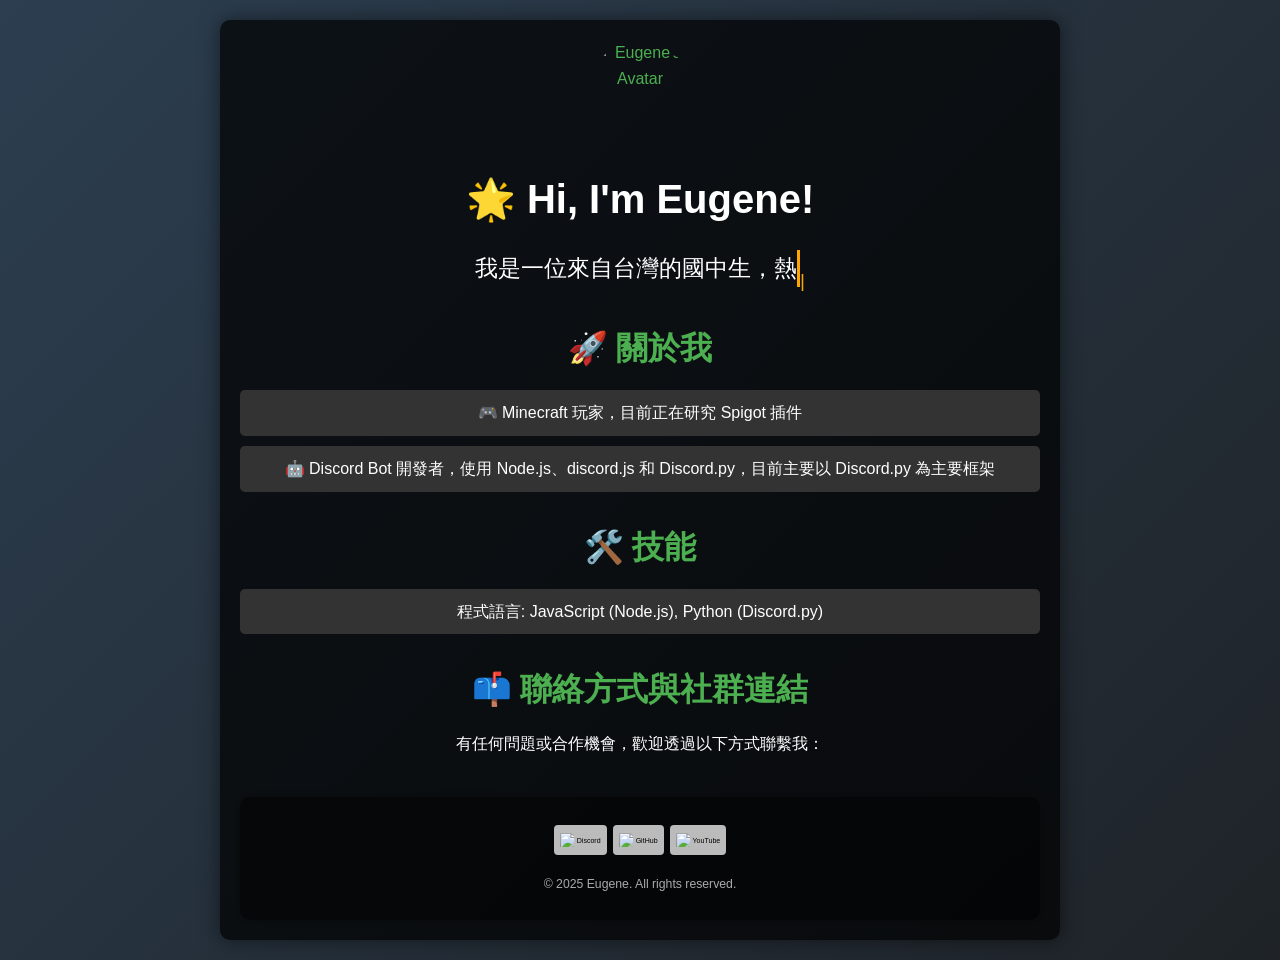
==== index.html @ 7150d5fd "Update index.html" ====
<!DOCTYPE html>
<html lang="zh-TW">
<head>
    <meta charset="UTF-8">
    <meta name="viewport" content="width=device-width, initial-scale=1.0">
    <title>Eugene</title>
    <link rel="stylesheet" href="styles.css">
</head>
<body>
    <div class="loader">
        <div class="square square1"></div>
        <div class="square square2"></div>
        <p class="loading-text" id="loading-text">載入中...</p>
    </div>

    <div class="container">
        <header>
            <a href="#">
                <img src="https://i.postimg.cc/kMyX6Kq3/image.png" alt="Eugene's Avatar" class="avatar">
            </a>
            <h1>🌟 Hi, I'm Eugene!</h1>
            <p><span class="typed-text"></span><span class="cursor">|</span></p>
        </header>

        <section id="about">
            <h2>🚀 關於我</h2>
            <ul>
                <li>🎮 Minecraft 玩家，目前正在研究 Spigot 插件</li>
                <li>🤖 Discord Bot 開發者，使用 Node.js、discord.js 和 Discord.py，目前主要以 Discord.py 為主要框架</li>
            </ul>
        </section>

        <section id="skills">
            <h2>🛠️ 技能</h2>
            <ul>
                <li>程式語言: JavaScript (Node.js), Python (Discord.py)</li>
            </ul>
        </section>

        <section id="contact">
            <h2>📫 聯絡方式與社群連結</h2>
            <p>有任何問題或合作機會，歡迎透過以下方式聯繫我：</p>
            <div class="contact-button-container">
            </div>
        </section>

        <footer>
            <div class="social-links">
                <a href="https://discord.com/users/eugene526" target="_blank" class="social-btn discord">
                  <img src="https://cdn-icons-png.flaticon.com/512/2111/2111370.png" alt="Discord">
                  <span>Discord</span>
                </a>
                <a href="https://github.com/eugene526" target="_blank" class="social-btn github">
                  <img src="https://cdn-icons-png.flaticon.com/512/733/733553.png" alt="GitHub">
                  <span>GitHub</span>
                </a>
                <a href="https://www.youtube.com/@EugeneTV-526" target="_blank" class="social-btn youtube">
                  <img src="https://cdn-icons-png.flaticon.com/512/1384/1384060.png" alt="YouTube">
                  <span>YouTube</span>
                </a>

            </div>
            <p class="copyright">© 2025 Eugene. All rights reserved.</p>
        </footer>
    </div>
    <script>
    document.addEventListener("DOMContentLoaded", () => {
        const text = "我是一位來自台灣的國中生，熱衷於LINE與Discord機器人的開發與技術學習，專注於 Discord Bot 與 Minecraft 插件的設計與實作。";
        const typedText = document.querySelector(".typed-text");
        let index = 0;

        function type() {
            if (index < text.length) {
                typedText.textContent += text.charAt(index);
                index++;
                setTimeout(type, 90);
            }
        }

        type();
    });
</script>

</body>
</html>
---- styles.css ----
body {
    background: linear-gradient(-45deg, #1a1a1a, #2c3e50, #1a1a1a, #2c3e50);
    background-size: 400% 400%;
    animation: gradientBG 15s ease infinite;
    color: #ffffff;
    font-family: Arial, sans-serif;
    line-height: 1.6;
    margin: 0;
    padding: 20px;
    display: flex;
    justify-content: center;
    align-items: center;
    min-height: 100vh;
    opacity: 0;
    animation: fadeIn 1.5s ease forwards;
    transition: opacity 1s ease-in-out;
}

@keyframes gradientBG {
    0% { background-position: 0% 50%; }
    50% { background-position: 100% 50%; }
    100% { background-position: 0% 50%; }
}

@keyframes fadeIn {
    to { opacity: 1; }
}

.loader {
    position: fixed;
    width: 100%;
    height: 100%;
    background: #121212;
    display: flex;
    justify-content: center;
    align-items: center;
    flex-direction: column;
    gap: 20px;
    z-index: 9999;
    animation: fadeOut 2s ease forwards;
}

.square {
    position: absolute;
    width: 100px;
    height: 100px;
    border: 4px solid #00bfff;
    animation: rotate 2s linear infinite;
}

.square1 {
    animation-direction: normal;
}

.square2 {
    animation-direction: reverse;
    border-color: #ff4500;
}

.loading-text {
    color: #fff;
    font-size: 18px;
    font-weight: bold;
}

@keyframes rotate {
    0% { transform: rotate(0deg); }
    100% { transform: rotate(360deg); }
}

@keyframes fadeOut {
    0% { opacity: 1; }
    100% { opacity: 0; visibility: hidden; }
}

body.loaded {
    opacity: 1;
}

.container {
    text-align: center;
    max-width: 800px;
    width: 100%;
    padding: 20px;
    background-color: rgba(0, 0, 0, 0.7);
    border-radius: 10px;
    box-shadow: 0 0 20px rgba(0, 0, 0, 0.5);
}

header h1 {
    font-size: 2.5em;
    margin-bottom: 10px;
    animation: slideIn 1s ease;
}

header p {
    font-size: 1.2em;
    color: #cccccc;
    animation: slideIn 1.2s ease;
}

@keyframes slideIn {
    from { transform: translateY(-20px); opacity: 0; }
    to { transform: translateY(0); opacity: 1; }
}

section {
    margin-bottom: 30px;
    animation: fadeInUp 1s ease;
}

@keyframes fadeInUp {
    from { transform: translateY(20px); opacity: 0; }
    to { transform: translateY(0); opacity: 1; }
}

h2 {
    font-size: 2em;
    color: #4CAF50;
    margin-bottom: 15px;
}

ul {
    list-style-type: none;
    padding: 0;
}

ul li {
    background-color: #333333;
    margin: 10px 0;
    padding: 10px;
    border-radius: 5px;
    transition: transform 0.3s ease, background-color 0.3s ease;
}

ul li:hover {
    transform: scale(1.05);
    background-color: #444444;
}

a {
    color: #4CAF50;
    text-decoration: none;
    transition: color 0.3s ease;
}

a:hover {
    color: #66ff66;
    text-decoration: underline;
}

footer {
    text-align: center;
    margin-top: 40px;
    font-size: 0.9em;
    color: #cccccc;
    animation: fadeIn 2s ease;
    padding: 20px;
    background-color: rgba(0, 0, 0, 0.5);
    border-radius: 10px;
    box-shadow: 0 0 10px rgba(0, 0, 0, 0.3);
}

footer p {
    margin: 5px 0;
}

.contact-methods {
    margin-top: 15px;
}

.contact-item {
    display: flex;
    align-items: center;
    justify-content: center;
    gap: 8px;
    margin: 10px 0;
    padding: 8px 15px;
    background-color: rgba(255, 255, 255, 0.1);
    border-radius: 8px;
    transition: background-color 0.3s ease;
}

.contact-item:hover {
    background-color: rgba(255, 255, 255, 0.2);
}

.contact-item img {
    opacity: 0.8;
}

.social-links {
    display: flex;
    justify-content: center;
    align-items: center;
    gap: 6px;
    margin: 8px 0;
    flex-wrap: wrap;
}

.social-btn {
    display: flex;
    align-items: center;
    gap: 3px;
    padding: 2px 6px;
    background-color: #bbbbbb;
    border-radius: 4px;
    transition: all 0.2s ease;
    color: black;
    text-decoration: none;
    font-size: 0.7em;
    box-shadow: 0 1px 2px rgba(0, 0, 0, 0.2);
    line-height: 1;
    height: 26px;
}

.social-btn img {
    width: 14px;
    height: 14px;
    transition: transform 0.2s ease;
    margin-bottom: 1px;
}

.social-btn span {
    font-size: 0.7em;
}

.social-btn:hover {
    background-color: #dddddd;
    transform: translateY(-1px);
}

.social-btn:hover img {
    transform: scale(1.05);
}


.copyright {
    color: #aaa;
    font-size: 0.85em;
    margin-top: 20px;
}

.made-by {
    color: #888;
    font-size: 0.8em;
    margin-top: 5px;
    font-style: italic;
}

.avatar {
    display: block;
    width: 100px;
    height: 100px;
    border-radius: 50%;
    object-fit: cover;
    margin: 0 auto 10px;
    transition: transform 0.5s ease-in-out;
}

.hidden {
    display: none;
}

.typed-text {
    font-size: 1.2em;
    color: #ffffff;
    white-space: nowrap;
    overflow: hidden;
    border-right: 0.15em solid orange;
    animation: typing 4s steps(40, end), blink 0.75s step-end infinite;
    display: inline-block;
    max-width: 100%;
}

.cursor {
    display: inline-block;
    background-color: transparent;
    color: orange;
    animation: blink 0.75s step-end infinite;
}

@keyframes typing {
    from { width: 0 }
    to { width: 100% }
}

@keyframes blink {
    50% { opacity: 0; }
}
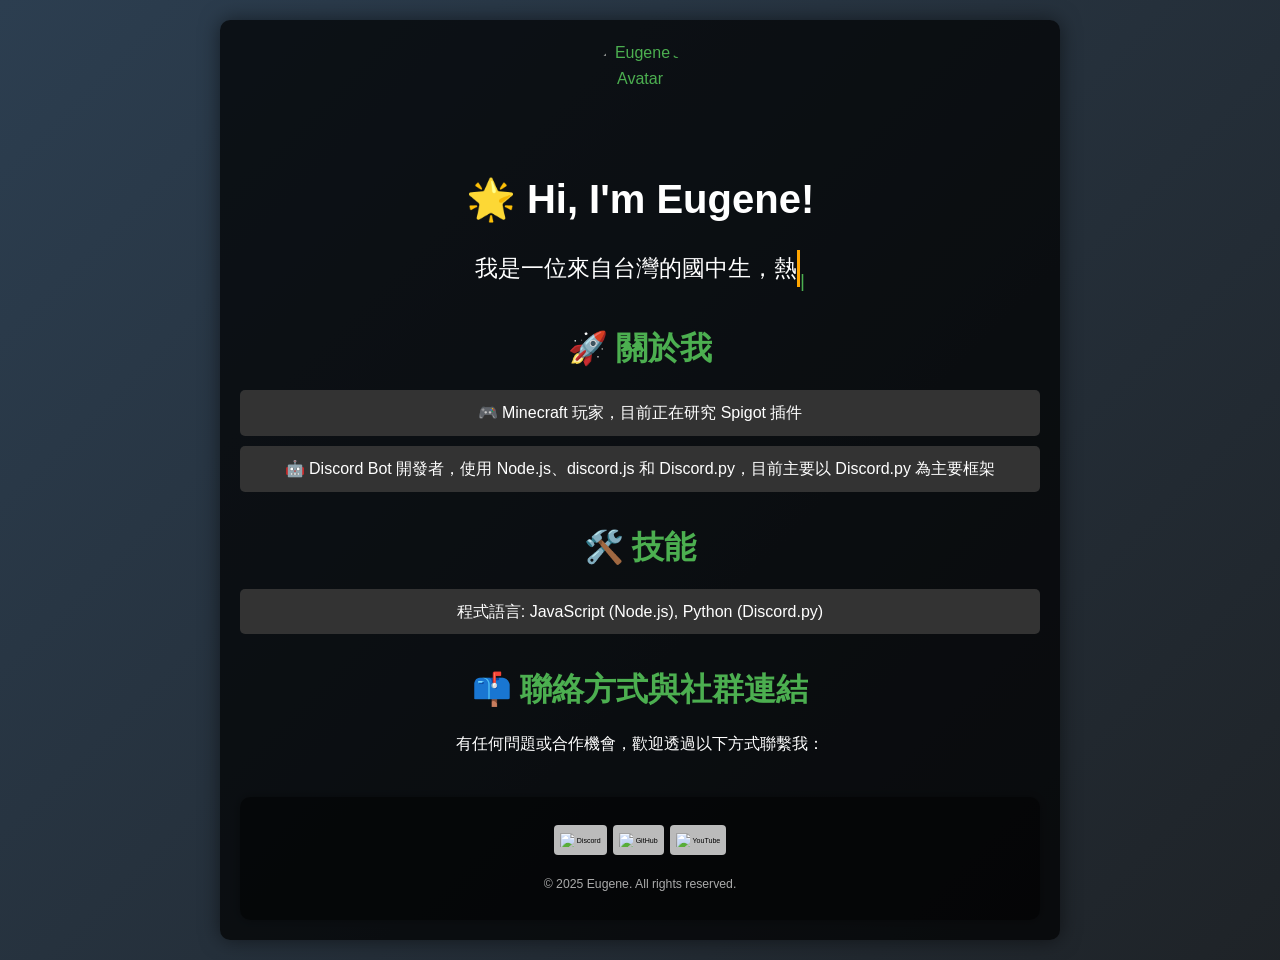
==== commit d6de3795: "Update index.html" ====
--- a/index.html
+++ b/index.html
@@ -65,18 +65,22 @@
     </div>
     <script>
     document.addEventListener("DOMContentLoaded", () => {
-        const text = "我是一位來自台灣的國中生，熱衷於LINE與Discord機器人的開發與技術學習，專注於 Discord Bot 與 Minecraft 插件的設計與實作。";
+        const text = "我是一位來自台灣的國中生，熱衷於程式開發與技術學習，專注於 Discord BOT, LINE BOT 與 Minecraft 插件的設計與實作。";
         const typedText = document.querySelector(".typed-text");
+        const cursor = document.querySelector(".cursor");
         let index = 0;
-
+    
         function type() {
             if (index < text.length) {
                 typedText.textContent += text.charAt(index);
                 index++;
                 setTimeout(type, 90);
+            } else {
+                typedText.style.borderRight = "none";
+                cursor.style.display = "none";  // 或 cursor.style.animation = "none";
             }
         }
-
+    
         type();
     });
 </script>
--- a/styles.css
+++ b/styles.css
@@ -275,10 +275,10 @@
 
 .cursor {
     display: inline-block;
-    background-color: transparent;
-    color: orange;
-    animation: blink 0.75s step-end infinite;
-}
+    color: #4caf50;
+    animation: none; 
+}
+
 
 @keyframes typing {
     from { width: 0 }
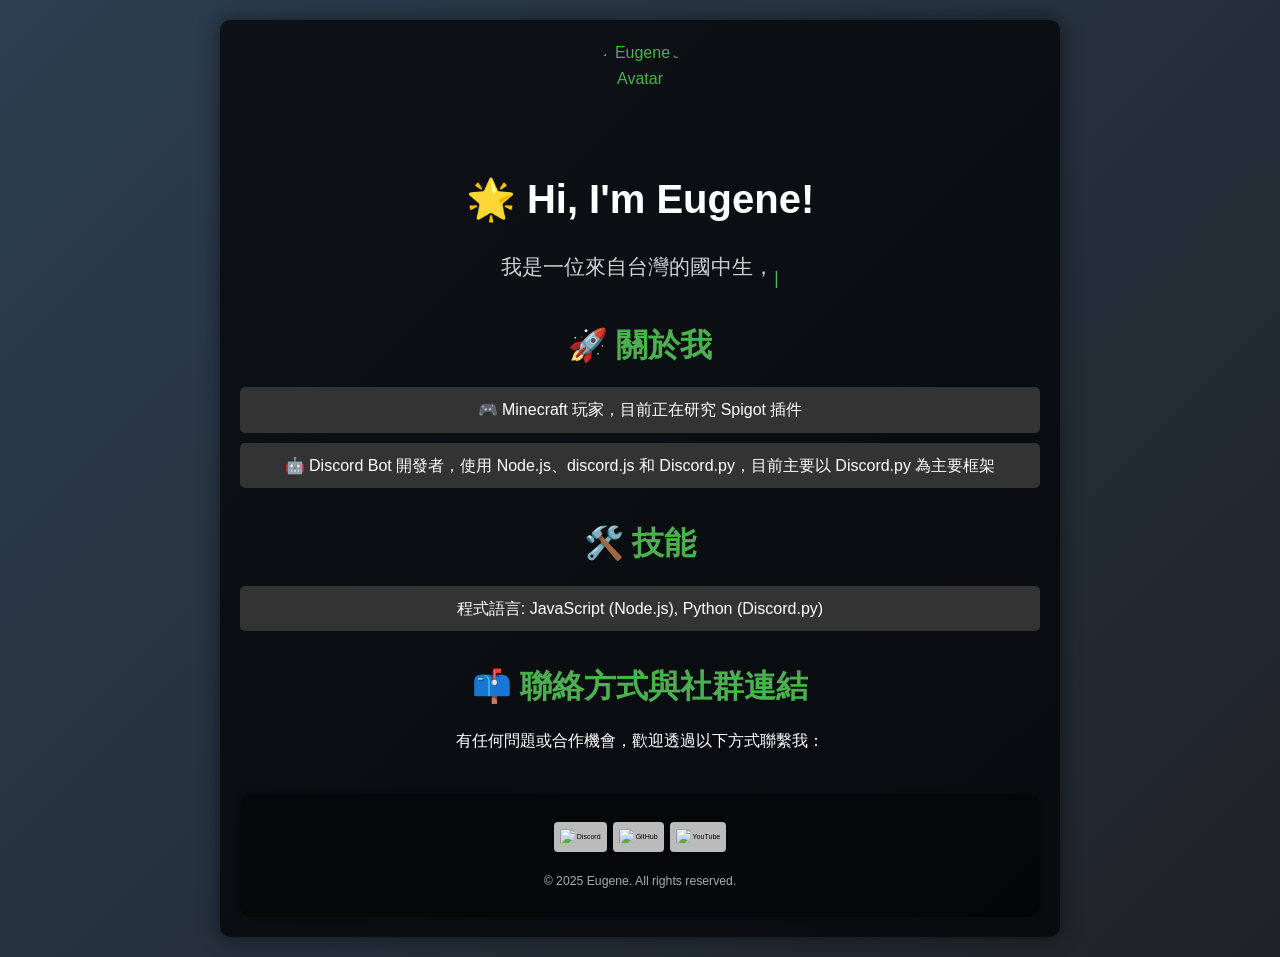
==== commit 73121948: "Update index.html" ====
--- a/index.html
+++ b/index.html
@@ -76,8 +76,10 @@
                 index++;
                 setTimeout(type, 90);
             } else {
-                typedText.style.borderRight = "none";
-                cursor.style.display = "none";  // 或 cursor.style.animation = "none";
+                // 打完字，停掉游標閃爍，並隱藏游標
+                cursor.style.animation = "none";
+                cursor.style.opacity = "1";  // 游標保持亮著也行，或：
+                // cursor.style.display = "none"; // 如果要消失就打開這行
             }
         }
     
--- a/styles.css
+++ b/styles.css
@@ -263,28 +263,25 @@
 }
 
 .typed-text {
-    font-size: 1.2em;
-    color: #ffffff;
+    font-size: 1.1em;
+    color: #d0d0d0;
     white-space: nowrap;
     overflow: hidden;
-    border-right: 0.15em solid orange;
-    animation: typing 4s steps(40, end), blink 0.75s step-end infinite;
+    border-right: none;
+    animation: none;
     display: inline-block;
     max-width: 100%;
+    font-weight: 500;
+    font-family: 'Segoe UI', Tahoma, Geneva, Verdana, sans-serif;
 }
 
 .cursor {
-    display: inline-block;
     color: #4caf50;
-    animation: none; 
-}
-
-
-@keyframes typing {
-    from { width: 0 }
-    to { width: 100% }
+    animation: blink 0.75s step-end infinite;
+    user-select: none; 
 }
 
 @keyframes blink {
     50% { opacity: 0; }
 }
+
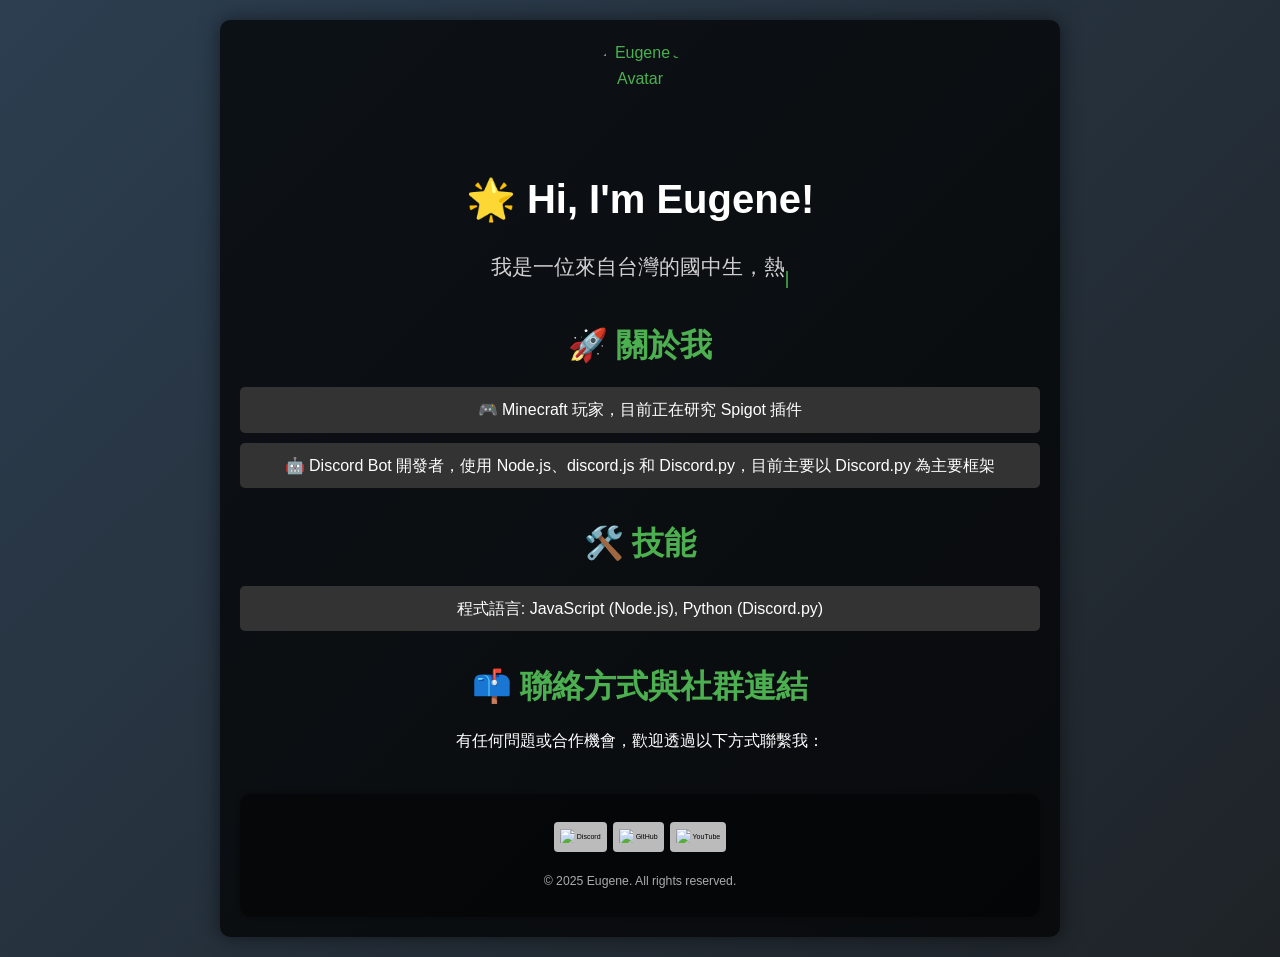
==== commit e3ad8a77: "Update index.html" ====
--- a/index.html
+++ b/index.html
@@ -76,10 +76,9 @@
                 index++;
                 setTimeout(type, 90);
             } else {
-                // 打完字，停掉游標閃爍，並隱藏游標
                 cursor.style.animation = "none";
-                cursor.style.opacity = "1";  // 游標保持亮著也行，或：
-                // cursor.style.display = "none"; // 如果要消失就打開這行
+                cursor.style.opacity = "1";  
+                cursor.style.display = "none";
             }
         }
     
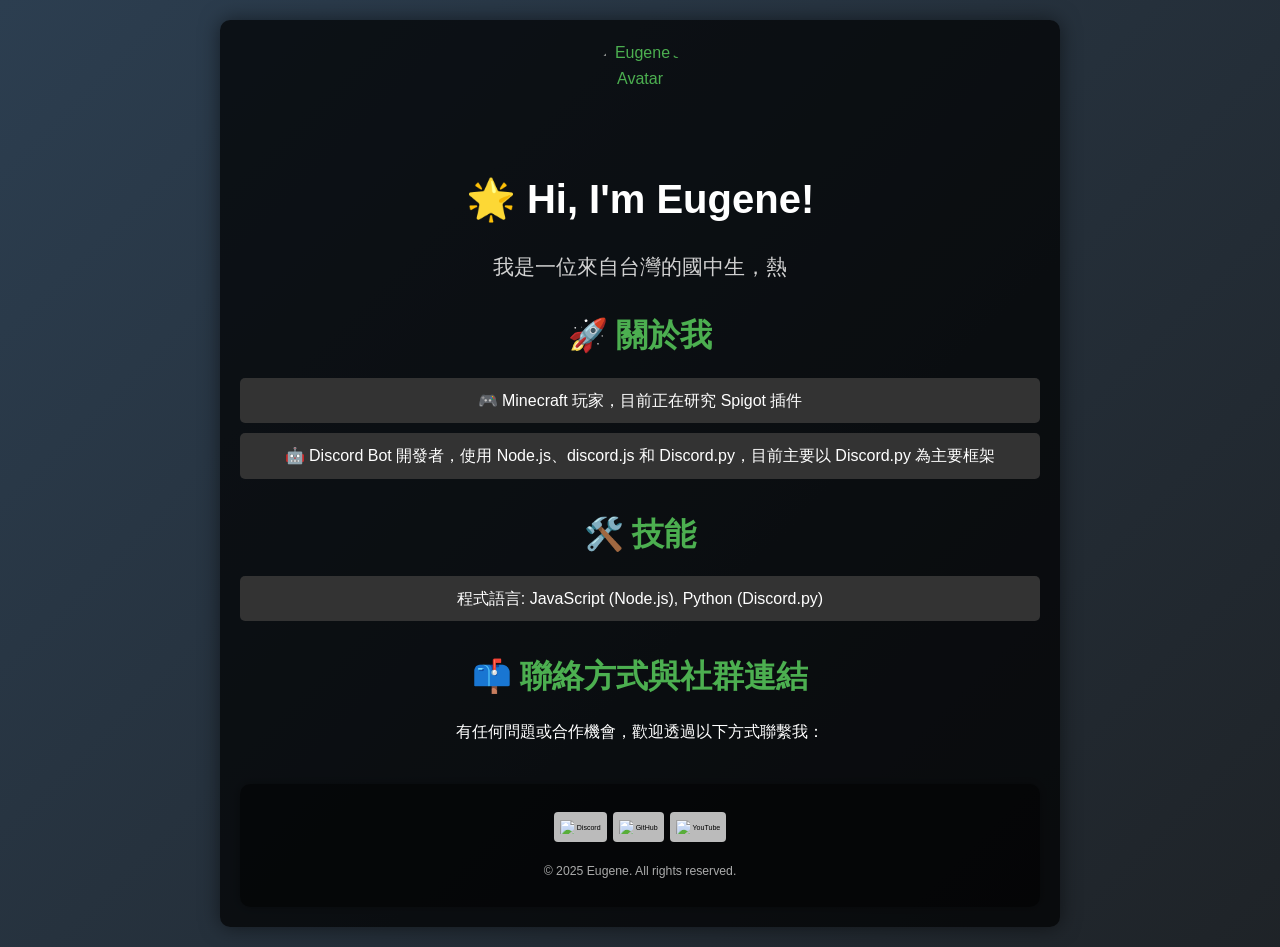
==== commit 7044184c: "Update index.html" ====
--- a/index.html
+++ b/index.html
@@ -19,7 +19,7 @@
                 <img src="https://i.postimg.cc/kMyX6Kq3/image.png" alt="Eugene's Avatar" class="avatar">
             </a>
             <h1>🌟 Hi, I'm Eugene!</h1>
-            <p><span class="typed-text"></span><span class="cursor">|</span></p>
+            <p><span class="typed-text"></span></p>
         </header>
 
         <section id="about">
--- a/styles.css
+++ b/styles.css
@@ -265,8 +265,9 @@
 .typed-text {
     font-size: 1.1em;
     color: #d0d0d0;
-    white-space: nowrap;
-    overflow: hidden;
+    white-space: normal;
+    overflow-wrap: break-word; 
+    word-break: break-word;    
     border-right: none;
     animation: none;
     display: inline-block;
@@ -277,9 +278,10 @@
 
 .cursor {
     color: #4caf50;
-    animation: blink 0.75s step-end infinite;
-    user-select: none; 
-}
+    animation: none;
+    user-select: none;
+}
+
 
 @keyframes blink {
     50% { opacity: 0; }
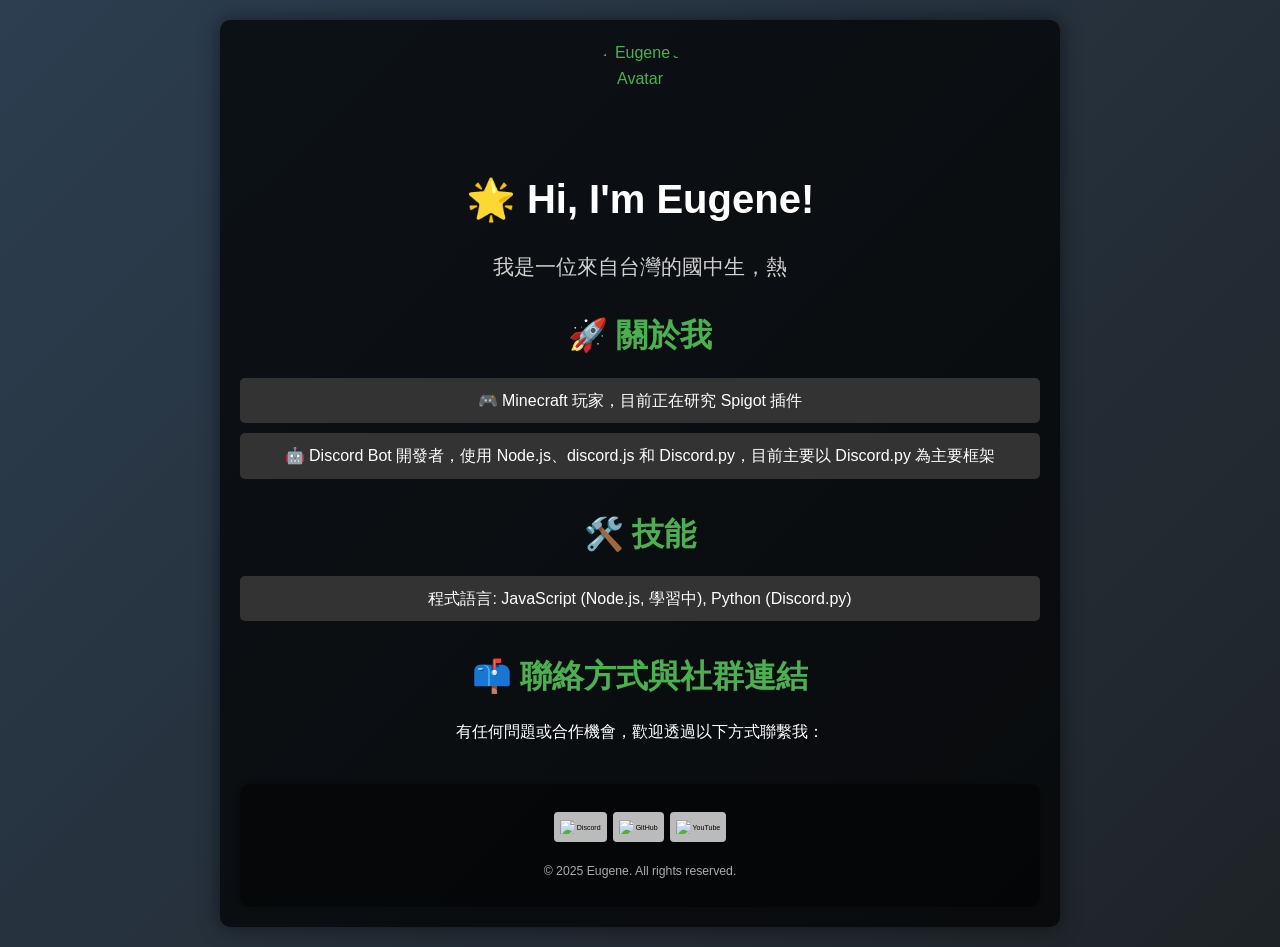
==== commit 5d4b7db8: "Update index.html" ====
--- a/index.html
+++ b/index.html
@@ -33,7 +33,7 @@
         <section id="skills">
             <h2>🛠️ 技能</h2>
             <ul>
-                <li>程式語言: JavaScript (Node.js), Python (Discord.py)</li>
+                <li>程式語言: JavaScript (Node.js, 學習中), Python (Discord.py)</li>
             </ul>
         </section>
 
@@ -65,7 +65,7 @@
     </div>
     <script>
     document.addEventListener("DOMContentLoaded", () => {
-        const text = "我是一位來自台灣的國中生，熱衷於程式開發與技術學習，專注於 Discord BOT, LINE BOT 與 Minecraft 插件的設計與實作。";
+        const text = "我是一位來自台灣的國中生，熱衷於程式開發與技術學習，專注於 Discord BOT 與 LINE BOT 的設計與實作。";
         const typedText = document.querySelector(".typed-text");
         const cursor = document.querySelector(".cursor");
         let index = 0;
--- a/styles.css
+++ b/styles.css
@@ -275,15 +275,3 @@
     font-weight: 500;
     font-family: 'Segoe UI', Tahoma, Geneva, Verdana, sans-serif;
 }
-
-.cursor {
-    color: #4caf50;
-    animation: none;
-    user-select: none;
-}
-
-
-@keyframes blink {
-    50% { opacity: 0; }
-}
-
